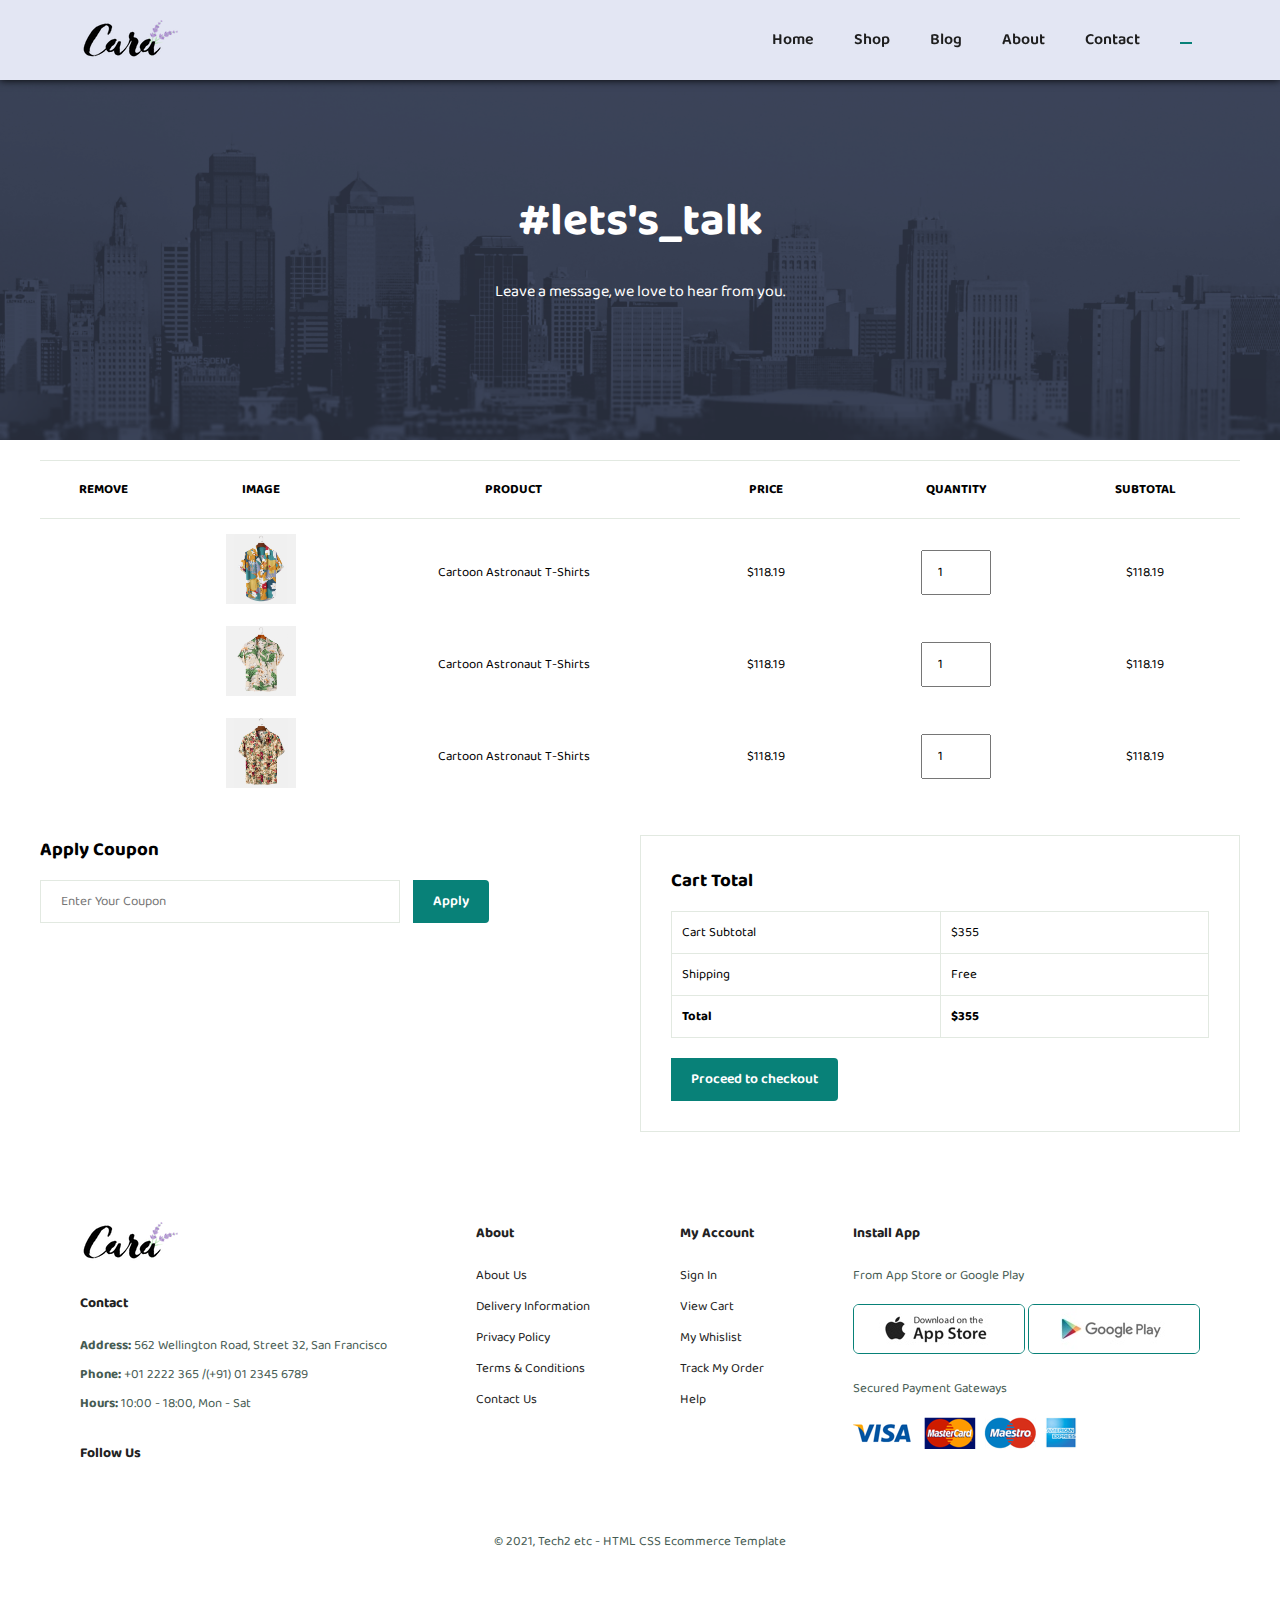
==== cart.html @ 1d51edda "first commit" ====
<!DOCTYPE html>
<html lang="en">

<head>
    <meta charset="UTF-8">
    <meta name="viewport" content="width=device-width, initial-scale=1.0">
    <title>Cara</title>
    <link rel="stylesheet" href="style.css">
    <link rel="stylesheet" href="media.css">
    <link rel="stylesheet" href="https://cdnjs.cloudflare.com/ajax/libs/font-awesome/6.7.1/css/all.min.css"
        integrity="sha512-5Hs3dF2AEPkpNAR7UiOHba+lRSJNeM2ECkwxUIxC1Q/FLycGTbNapWXB4tP889k5T5Ju8fs4b1P5z/iB4nMfSQ=="
        crossorigin="anonymous" referrerpolicy="no-referrer" />
</head>

<body>
    <header>
        <img id="logo" src="Images/logo.png" alt="Cara">
        <div id="navbar">
            <li><a href="index.html">Home</a></li>
            <li><a href="shop.html">Shop</a></li>
            <li><a href="blog.html">Blog</a></li>
            <li><a href="about.html">About</a></li>
            <li><a href="contact.html">Contact</a></li>
            <li id="cart"><a class="active" href="cart.html"><i class="fa-solid fa-cart-shopping"></i></a></li>
            <a href="#" id="close"><i class="fa-solid fa-times"></i></a>
        </div>
        <div id="mobile">
            <li><a href="cart.html"><i class="fa-solid fa-cart-shopping"></i></a></li>
            <i id="bar" class="fa-solid fa-bars"></i>
        </div>
    </header>
    <main id="cart-header">
        <h2>#lets's_talk</h2>
        <p>Leave a message, we love to hear from you.</p>
    </main>
    <section id="cart-details">
        <table width="100%">
            <thead>
                <tr>
                    <td>Remove</td>
                    <td>Image</td>
                    <td>Product</td>
                    <td>Price</td>
                    <td>Quantity</td>
                    <td>Subtotal</td>
                </tr>
            </thead>
            <tbody>
                <tr>
                    <td><a href="#"><i class="fa-solid fa-times-circle"></i></a></td>
                    <td><img src="Images/products/f1.jpg" alt="Images"></td>
                    <td>Cartoon Astronaut T-Shirts</td>
                    <td>$118.19</td>
                    <td><input type="number" value="1"></td>
                    <td>$118.19</td>
                </tr>
                <tr>
                    <td><a href="#"><i class="fa-solid fa-times-circle"></i></a></td>
                    <td><img src="Images/products/f2.jpg" alt="Images"></td>
                    <td>Cartoon Astronaut T-Shirts</td>
                    <td>$118.19</td>
                    <td><input type="number" value="1"></td>
                    <td>$118.19</td>
                </tr>
                <tr>
                    <td><a href="#"><i class="fa-solid fa-times-circle"></i></a></td>
                    <td><img src="Images/products/f3.jpg" alt="Images"></td>
                    <td>Cartoon Astronaut T-Shirts</td>
                    <td>$118.19</td>
                    <td><input type="number" value="1"></td>
                    <td>$118.19</td>
                </tr>
            </tbody>
        </table>
    </section>
    <section id="cart-add">
        <div id="coupon">
            <h3>Apply Coupon</h3>
            <div>
                <input type="text" placeholder="Enter Your Coupon">
                <button>Apply</button>
            </div>
        </div>
        <div id="subtotal">
            <h3>Cart Total</h3>
            <table>
                <tr>
                    <td>Cart Subtotal</td>
                    <td>$355</td>
                </tr>
                <tr>
                    <td>Shipping</td>
                    <td>Free</td>
                </tr>
                <tr>
                    <td><strong>Total</strong></td>
                    <td><strong>$355</strong></td>
                </tr>
            </table>
            <button>Proceed to checkout</button>
        </div>
    </section>
    <footer>
        <div class="col">
            <img class="logo" src="Images/logo.png" alt="logo">
            <h4>Contact</h4>
            <p><strong>Address:</strong> 562 Wellington Road, Street 32, San Francisco</p>
            <p><strong>Phone:</strong> +01 2222 365 /(+91) 01 2345 6789</p>
            <p><strong>Hours:</strong> 10:00 - 18:00, Mon - Sat</p>
            <div class="follow">
                <h4>Follow Us</h4>
                <div class="icon">
                    <i class="fa-brands fa-facebook"></i>
                    <i class="fa-brands fa-twitter"></i>
                    <i class="fa-brands fa-instagram"></i>
                    <i class="fa-brands fa-pinterest"></i>
                    <i class="fa-brands fa-youtube"></i>
                </div>
            </div>
        </div>
        <div class="col">
            <h4>About</h4>
            <a href="#">About Us</a>
            <a href="#">Delivery Information</a>
            <a href="#">Privacy Policy</a>
            <a href="#">Terms & Conditions</a>
            <a href="#">Contact Us</a>
        </div>
        <div class="col">
            <h4>My Account</h4>
            <a href="#">Sign In</a>
            <a href="#">View Cart</a>
            <a href="#">My Whislist</a>
            <a href="#">Track My Order</a>
            <a href="#">Help</a>
        </div>
        <div class="col install">
            <h4>Install App</h4>
            <p>From App Store or Google Play</p>
            <div class="row">
                <img src="Images/pay/app.jpg" alt="App Store">
                <img src="Images/pay/play.jpg" alt="Play Store">
            </div>
            <p>Secured Payment Gateways</p>
            <img src="Images/pay/pay.png" alt="Payment">
        </div>
        <div class="copyright">
            <p>&copy 2021, Tech2 etc - HTML CSS Ecommerce Template</p>
        </div>
    </footer>
    <script src="script.js"></script>
</body>

</html>
---- style.css ----
@import url('https://fonts.googleapis.com/css2?family=Baloo+Bhai+2:wght@400..800&display=swap');

* {
    padding: 0;
    margin: 0;
    box-sizing: border-box;
    font-family: "Baloo Bhai 2", sans-serif;
}

h1 {
    font-size: 50px;
    line-height: 64px;
    color: #222;
}

h2 {
    font-size: 46px;
    line-height: 54px;
    color: #222;
}

h4 {
    font-size: 20px;
    color: #222;
}

h6 {
    font-weight: 700;
    font-size: 12px;
}

p {
    font-size: 16px;
    color: #465b52;
    margin: 15px 0 20px 0;
}

header {
    display: flex;
    justify-content: space-between;
    align-items: center;
    padding: 20px 80px;
    background-color: #e3e6f3;
    box-shadow: 0px 0px 8px black;
    z-index: 999;
    position: sticky;
    top: 0;
    left: 0;
}

#navbar {
    display: flex;
    justify-content: center;
    align-items: center;
}

#navbar li {
    list-style: none;
    padding: 0px 20px;
    position: relative;
}

#navbar li a {
    text-decoration: none;
    font-size: 16px;
    font-weight: 600;
    color: #1e1e1e;
    transition: 0.3 ease;
}

#navbar li a:hover,
#navbar li a.active {
    color: #088178;
}

#navbar li a.active::after,
#navbar li a:hover::after {
    content: "";
    width: 30%;
    height: 2px;
    position: absolute;
    bottom: -4px;
    left: 20px;
    background-color: #088178;
}

#mobile {
    display: none;
    align-items: baseline;
}

main {
    background-image: url(Images/hero4.png);
    height: 90vh;
    background-size: cover;
    background-position: top 25% right 0;
    padding: 0px 80px;
    display: flex;
    flex-direction: column;
    justify-content: center;
    align-items: flex-start;
    gap: 15px;
}

#cart {
    display: block;
}

#close {
    display: none;
}

main h1 {
    color: #088178;
}

main button {
    background-image: url("Images/button.png");
    background-color: transparent;
    color: #088178;
    border: 0;
    padding: 14px 80px 14px 65px;
    background-repeat: no-repeat;
    cursor: pointer;
    font-weight: 700;
    font-size: 15px;
}

#feature-container {
    display: flex;
    justify-content: space-between;
    align-items: center;
    flex-wrap: wrap;
    padding: 40px 80px;
}

.feature {
    width: 180px;
    text-align: center;
    padding: 25px 15px;
    box-shadow: 20px 20px 34px rgba(0, 0, 0, 0.03);
    border: 1px solid #cce7d0;
    border-radius: 4px;
    margin: 15px 0;
}

.feature:hover {
    box-shadow: 10px 10px 54px rgba(70, 62, 221, 0.1);
}

.feature img {
    width: 100%;
    margin-bottom: 10px;
}

.feature span {
    display: inline-block;
    padding: 9px 8px 6px 8px;
    line-height: 1;
    border-radius: 4px;
    color: #088178;
    background-color: #fddde4;
}

.feature:nth-child(2) span {
    background-color: #cdebbc;
}

.feature:nth-child(3) span {
    background-color: #d1e8f2;
}

.feature:nth-child(4) span {
    background-color: #cdd4f8;
}

.feature:nth-child(5) span {
    background-color: #f6dbf6;
}

.feature:nth-child(6) span {
    background-color: #fff2e5;
}

.products {
    text-align: center;
    padding: 20px 40px;
}

.product-container {
    display: flex;
    justify-content: space-between;
    padding-top: 20px;
    flex-wrap: wrap;
}

.product {
    width: 23%;
    min-width: 250px;
    padding: 10px 12px;
    border: 1px solid #cce7d0;
    border-radius: 25px;
    cursor: pointer;
    box-shadow: 20px 20px 30px rgba(0, 0, 0, 0.02);
    margin: 15px 0;
    transition: 0.2s ease;
    position: relative;
}

.product img {
    width: 100%;
    border-radius: 20px;
}

.desc {
    text-align: start;
    padding: 10px 0;
}

.desc span {
    color: #606063;
    font-size: 12px;
}

.desc h5 {
    padding-top: 7px;
    color: #1a1a1a;
    font-size: 14px;
}

.desc i {
    font-size: 12px;
    color: rgb(243, 181, 25);
}

.desc h4 {
    padding-top: 7px;
    font-size: 15px;
    font-weight: 700;
    color: #088178;
}

.fa-cart-plus {
    padding: 10px;
    border-radius: 50px;
    background-color: #e8f6ea;
    color: #088178;
    border: 1px solid #cce7d0;
    position: absolute;
    bottom: 20px;
    right: 10px;
}

#banner {
    margin: 40px 0;
    display: flex;
    flex-direction: column;
    justify-content: center;
    align-items: center;
    text-align: center;
    background-image: url("Images/banner/b2.jpg");
    width: 100%;
    height: 40vh;
    background-size: cover;
    background-position: center;
}

#banner h4 {
    font-size: 16px;
    color: #fff;
}

#banner h2 {
    font-size: 30px;
    color: #fff;
    padding: 10px 0;
}

#banner h2 span {
    color: #ef3636;
}

#banner button {
    font-size: 14px;
    font-weight: 600;
    padding: 15px 25px;
    color: #000;
    background-color: #fff;
    cursor: pointer;
    border: none;
    outline: none;
    transition: 0.2s;
}

#banner button:hover {
    background: #088178;
    color: #fff;
}

#sm-banner {
    padding: 40px 80px;
    display: flex;
    justify-content: space-between;
    flex-wrap: wrap;
}

.banner-box {
    display: flex;
    flex-direction: column;
    justify-content: center;
    align-items: flex-start;
    background-image: url("Images/banner/b17.jpg");
    min-width: 620px;
    height: 50vh;
    background-size: cover;
    background-position: center;
    padding: 30px;
}

.banner-box h4 {
    color: #fff;
    font-size: 20px;
    font-weight: 300;
}

.banner-box h2 {
    color: #fff;
    font-size: 28px;
    font-weight: 800;
}

.banner-box span {
    color: #fff;
    font-size: 14px;
    font-weight: 500;
}

.banner-box button {
    font-size: 13px;
    font-weight: 600;
    padding: 11px 18px;
    color: #fff;
    background-color: transparent;
    cursor: pointer;
    border: 1px solid #fff;
    outline: none;
    transition: 0.2s;
}

.banner-box2 {
    background-image: url("Images/banner/b10.jpg");
}

.banner-box button:hover {
    background: #088178;
    border: 1px solid #088178;
}

#banner3 {
    display: flex;
    justify-content: space-between;
    flex-wrap: wrap;
    padding: 0 80px;
}

#banner3 .banner-box {
    display: flex;
    flex-direction: column;
    justify-content: center;
    align-items: flex-start;
    min-width: 30%;
    height: 30vh;
    background-size: cover;
    background-position: center;
    padding: 20px;
    margin-bottom: 20px;
}

#sm-banner1 {
    background-image: url('Images/banner/b7.jpg');
}

#sm-banner2 {
    background-image: url('Images/banner/b4.jpg');
}

#sm-banner3 {
    background-image: url('Images/banner/b18.jpg');
}

#banner3 h2 {
    color: #fff;
    font-weight: 900;
    font-size: 22px;
}

#banner3 h3 {
    color: #ec544e;
    font-weight: 800;
    font-size: 15px;
}

#newsletter {
    display: flex;
    justify-content: space-between;
    align-items: center;
    flex-wrap: wrap;
    background-image: url('Images/banner/b14.png');
    background-repeat: no-repeat;
    background-position: 20% 30%;
    background-color: #041e42;
    padding: 40px 80px;
    margin: 40px 0;
}

.newstext h4 {
    font-size: 22px;
    font-weight: 700;
    color: #fff;
}

.newstext p {
    font-size: 14px;
    font-weight: 600;
    color: #818ea0;
}

.newstext p span {
    color: #ffbd27;
}

.form {
    display: flex;
    width: 40%;
    align-items: center;
}

.form input {
    height: 40px;
    padding: 0 20px;
    font-size: 14px;
    width: 100%;
    border: 1px solid transparent;
    border-radius: 4px;
    outline: none;
    border-top-right-radius: 0;
    border-bottom-right-radius: 0;
}

.form button {
    font-size: 14px;
    font-weight: 600;
    padding: 8.5px 30px;
    color: #fff;
    background-color: #088178;
    cursor: pointer;
    border: none;
    outline: none;
    border-radius: 4px;
    white-space: nowrap;
    border-top-left-radius: 0;
    border-bottom-left-radius: 0;
    transition: 0.2s;
}

footer {
    padding: 40px 80px;
    display: flex;
    justify-content: space-between;
    flex-wrap: wrap;
}

.col {
    display: flex;
    flex-direction: column;
    align-items: flex-start;
    margin-bottom: 20px;
}

footer .logo {
    margin-bottom: 30px;
}

footer h4 {
    font-size: 14px;
    padding-bottom: 20px;
}

footer p {
    font-size: 13px;
    margin: 0 0 8px 0;
}

footer a {
    font-size: 13px;
    text-decoration: none;
    color: #222;
    margin-bottom: 10px;
}

.follow {
    margin-top: 20px;
}

.follow i {
    color: #465b52;
    padding-right: 4px;
    cursor: pointer;
}

.row img {
    border: 1px solid #088178;
    border-radius: 6px;
}

.install img {
    margin: 10px 0 15px 0;
}

.follow i:hover,
footer a:hover {
    color: #088178;
}

.copyright {
    width: 100%;
    text-align: center;
}

#page-header,
#blog-header,
#about-header,
#contact-header,
#cart-header {
    background-image: url("Images/banner/b1.jpg");
    width: 100%;
    height: 40vh;
    background-size: cover;
    display: flex;
    justify-content: center;
    align-items: center;
    flex-direction: column;
    padding: 14px;
}

#page-header h2,
#blog-header h2,
#about-header h2,
#contact-header h2,
#cart-header h2,
#page-header p,
#blog-header p,
#about-header p,
#contact-header p,
#cart-header p {
    color: #fff;
}

#pagination {
    padding: 20px 40px;
    text-align: center;
}

#pagination a {
    text-decoration: none;
    background-color: #088178;
    padding: 15px 20px;
    border-radius: 4px;
    color: #fff;
    font-weight: 600;
}

#pagination a i {
    font-size: 16px;
    font-weight: 600;
}

#product-details {
    padding: 20px 40px;
    display: flex;
    margin-top: 20px;
}

.single-img {
    width: 40%;
    margin-right: 50px;
}

.multi-img {
    display: flex;
    justify-content: space-between;
}

.small-img-col {
    flex-basis: 24%;
    cursor: pointer;
}

.single-product-details {
    width: 50%;
    padding-top: 30px;
}

.single-product-details h4 {
    padding: 40px 0 20px 0;
}

.single-product-details h2 {
    font-size: 26px;
}

.single-product-details select {
    display: block;
    padding: 5px 10px;
    margin-bottom: 10px;
}

.single-product-details input {
    width: 50px;
    height: 47px;
    padding-left: 10px;
    font-size: 16px;
    margin-right: 10px;
}

.single-product-details button {
    font-size: 13px;
    font-weight: 600;
    padding: 11px 18px;
    color: #fff;
    background-color: #088178;
    cursor: pointer;
    border: 1px solid #fff;
    outline: none;
    transition: 0.2s;
}

.single-product-details input:focus {
    outline: none;
}

.single-product-details span {
    line-height: 5px;
}

#blog-header {
    background-image: url("Images/banner/b19.jpg");
}

#blog {
    padding: 150px 150px 0 150px;
}

.blog-box {
    display: flex;
    align-items: center;
    width: 100%;
    position: relative;
    padding-bottom: 90px;
}

.blog-img {
    width: 50%;
    margin-right: 40px;
}

#blog img {
    width: 100%;
    height: 300px;
    object-fit: cover;
}

.blog-details {
    width: 50%;
}

.blog-details a {
    text-decoration: none;
    font-style: 11px;
    color: #000;
    font-weight: 700;
    position: relative;
    transition: 0.3s;
}

.blog-details a::after {
    content: '';
    width: 50px;
    height: 1px;
    background-color: #000;
    position: absolute;
    top: 12px;
    right: -60px;
}

.blog-details a:hover {
    color: #088178;
}

.blog-details a:hover::after {
    background-color: #088178;
}

.blog-box h1 {
    position: absolute;
    top: -45px;
    left: 0;
    font-size: 70px;
    font-weight: 700;
    color: #c9cbce;
    z-index: -10;
}

#about-header {
    background-image: url("Images/about/banner.png");
}

#about-head {
    padding: 40px;
    display: flex;
    align-items: center;
}

#about-head img {
    width: 50%;
    height: auto;

}

#about-head div {
    padding-left: 40px;
}

#about-app {
    text-align: center;
    padding: 20px 40px;
}

.video video {
    width: 70%;
    height: 100%;
    margin: 30px auto 0 auto;
    border-radius: 20px;
}

#contact-details {
    padding: 40px;
    display: flex;
    justify-content: space-between;
    align-items: center;
}

.details {
    width: 40%;
}

.details span,
#form-details form span {
    font-size: 12px;
}

.details h2,
#form-details form h2 {
    font-size: 26px;
    line-height: 35px;
    padding: 20px 0;
}

.details h3 {
    font-size: 16px;
    padding-bottom: 15px;
}

.details li {
    list-style: none;
    display: flex;
    align-items: baseline;
    padding: 10px 0;
}

.details li i {
    font-size: 14px;
    padding-right: 22px;
}

.details li p {
    margin: 0;
    font-size: 14px;
}

.map {
    width: 55%;
    height: 400px;
}

.map iframe {
    width: 100%;
    height: 100%;
}

#form-details {
    display: flex;
    justify-content: space-between;
    margin: 30px;
    padding: 80px;
    border: 1px solid #e1e1e1;
}

#form-details form {
    width: 65%;
    display: flex;
    flex-direction: column;
    align-items: flex-start;
}

#form-details form input,
#form-details form textarea {
    width: 100%;
    padding: 12px 15px;
    outline: none;
    margin-bottom: 20px;
    border: 1px solid #e1e1e1;
}

#form-details form button {
    font-size: 14px;
    font-weight: 600;
    padding: 10px 20px;
    color: #fff;
    background-color: #088178;
    cursor: pointer;
    border: none;
    outline: none;
    border-radius: 4px;
    white-space: nowrap;
    border-top-left-radius: 0;
    border-bottom-left-radius: 0;
    transition: 0.2s;
}

.people div {
    padding-bottom: 25px;
    display: flex;
    align-items: flex-start;
}

.people div img {
    width: 65px;
    height: 65px;
    margin-right: 15px;
    object-fit: cover;
}

.people div p {
    margin: 0;
    font-size: 13px;
    line-height: 25px;
}

.people div p span {
    display: block;
    font-size: 16px;
    color: #000;
    font-weight: 600;
}

#cart-header {
    background-image: url("Images/about/banner.png");
}

#cart-details {
    padding: 20px 40px;
    overflow-x: auto;
}

#cart-details table {
    width: 100%;
    border-collapse: collapse;
    table-layout: fixed;
    white-space: nowrap;
}

#cart-details table img {
    width: 70px;
}

#cart-details table td:nth-child(1) {
    width: 100px;
    text-align: center
}

#cart-details table td:nth-child(2) {
    width: 150px;
    text-align: center
}

#cart-details table td:nth-child(3) {
    width: 250px;
    text-align: center
}

#cart-details table td:nth-child(4),
#cart-details table td:nth-child(5),
#cart-details table td:nth-child(6) {
    width: 150px;
    text-align: center
}

#cart-details table td:nth-child(5) input {
    width: 70px;
    padding: 10px 5px 10px 15px;
}

#cart-details table thead {
    border: 1px solid #e2e9e1;
    border-left: none;
    border-right: none;
}

#cart-details table thead td {
    font-weight: 700;
    text-transform: uppercase;
    font-size: 13px;
    padding: 18px 0;
}

#cart-details table tbody tr td {
    padding-top: 15px;
}

#cart-details table tbody td {
    font-size: 13px;
}

#cart-add {
    padding: 20px 40px;
    display: flex;
    flex-wrap: wrap;
    justify-content: space-between;
}

#coupon {
    width: 50%;
    margin-bottom: 30px;
}

#coupon h3,
#subtotal h3 {
    padding-bottom: 15px;
}

#coupon input {
    padding: 10px 20px;
    outline: none;
    width: 60%;
    margin-right: 10px;
    border: 1px solid #e2e9e1;
}

#coupon button ,#subtotal button{
    font-size: 14px;
    font-weight: 600;
    padding: 10px 20px;
    color: #fff;
    background-color: #088178;
    cursor: pointer;
    border: none;
    outline: none;
    border-radius: 4px;
    white-space: nowrap;
    border-top-left-radius: 0;
    border-bottom-left-radius: 0;
    transition: 0.2s;
}

#subtotal {
    width: 50%;
    margin-bottom: 30px;
    border: 1px solid #e2e9e1;
    padding: 30px;
}

#subtotal table {
    border-collapse: collapse;
    width: 100%;
    margin-bottom: 20px;
}

#subtotal table td {
    width: 50%;
    border: 1px solid #e2e9e1;
    padding: 10px;
    font-size: 13px;
}
---- media.css ----
@media(max-width:799px) {
    #navbar {
        display: flex;
        justify-content: flex-start;
        align-items: flex-start;
        flex-direction: column;
        position: fixed;
        top: 0;
        height: 100vh;
        width: 300px;
        background-color: #e3e5f3;
        box-shadow: 0 40px 60px rgba(0, 0, 0, 0.1);
        padding: 80px 0 0 10px;
        transition: 0.3s ease-in-out;
    }

    #navbar li {
        margin-bottom: 25px;
    }

    #mobile {
        display: flex;
    }

    #mobile li {
        list-style: none;
        color: black;
    }

    #mobile i {
        color: #1a1a1a;
        font-size: 20px;
        padding-left: 20px;
    }

    #close {
        display: block;
        color: #222;
        font-size: 24px;
        position: absolute;
        top: 30px;
        left: 30px;
    }

    #cart {
        display: none;
    }

    h1 {
        font-size: 42px;
    }

    h2 {
        font-size: 38px;
    }

    main {
        height: 70vh;
        padding: 0px 25px;
        background-position: top 30% right 30%;

    }

    #feature-container {
        justify-content: center;
        padding: 40px;
    }

    .feature {
        margin: 15px;
    }

    .product-container {
        justify-content: center;
    }

    .product {
        margin: 15px;
    }

    #banner {
        height: 30vh;
    }

    #sm-banner {
        padding: 40px;
    }

    .banner-box {
        min-width: 100%;
        height: 30vh;
    }

    .banner-box2 {
        margin-top: 20px;
    }

    #banner3 {
        padding: 0 40px;
    }

    #banner3 .banner-box {
        width: 28%;
        padding: 15px;
    }

    .form {
        width: 70%;
    }

    .form button {
        padding: 11.5px 15px;
    }

    #banner button {
        padding: 10px 20px;
    }

    #newsletter {
        padding: 40px;
    }

    footer {
        padding: 40px;
    }

    #product-details{
        flex-direction: column;
    }

    .single-img{
        width: 100%;
        margin-right: 0;
    }

    .single-product-details{
        width: 100%;
    }

    #blog{
        padding: 100px 20px 0 20px;
    }

    .blog-box{
        flex-direction: column;
        align-items: flex-start;
    }

    .blog-img{
        width: 100%;
        margin-bottom: 30px;
    }

    .blog-details{
        width: 100%;
    }

    .blog-box h1{
        top: -25px;
    }

    #about-head{
        flex-direction: column;
    }

    #about-head img{
        width: 100%;
        margin-bottom: 20px;
    }

    #about-head div{
        padding-left: 0;
    }

    .video video{
        width: 100%;
    }

    #form-details{
        padding: 40px;
    }

    #form-details form{
        width: 50%;
    }
}

@media(max-width:477px) {
    header {
        padding: 10px 30px;
    }

    #navbar {
        width: 200px;
    }

    main {
        padding: 0px 20px;
        background-position: 55%;
    }

    h1 {
        font-size: 38px;
        line-height: 20px;
    }

    h2 {
        font-size: 32px;
        line-height: 25px;
    }

    #feature-container {
        padding: 30px 20px;
    }

    .feature {
        width: 155px;
        margin: 0 0 15px 0;
    }

    .products {
        padding: 20px;
    }

    .product {
        width: 100%;
    }

    #banner {
        margin: 20px 0;
    }

    #banner h2 {
        line-height: 25px;
        font-size: 24px;
    }

    #banner button {
        padding: 5px 15px;
    }

    #sm-banner {
        padding: 20px;
    }

    .banner-box {
        height: 40vh;
    }

    .banner-box2 {
        margin-top: 20px;
    }

    #banner3 {
        padding: 0 20px;
    }

    #banner3 .banner-box {
        width: 100%;
    }

    #newsletter {
        padding: 30px 20px;
    }

    .form {
        width: 100%;
    }

    footer {
        padding: 30px 20px;
    }

    .copyright {
        text-align: start;
    }

    #about-app h1{
        font-size: 24px;
    }

    #contact-details{
        flex-direction: column;
    }

    .details{
        width: 100%;
        margin-bottom: 30px;
    }

    .map{
        width: 100%;
    }

    #form-details{
        margin: 10px;
        padding: 30px 10px;
        flex-wrap: wrap;
    }

    #form-details form{
        width: 100%;
        margin-bottom: 30px;
    }

    #cart-add{
        flex-direction: column;
    }

    #coupon,#subtotal{
        width: 100%;
    }
}
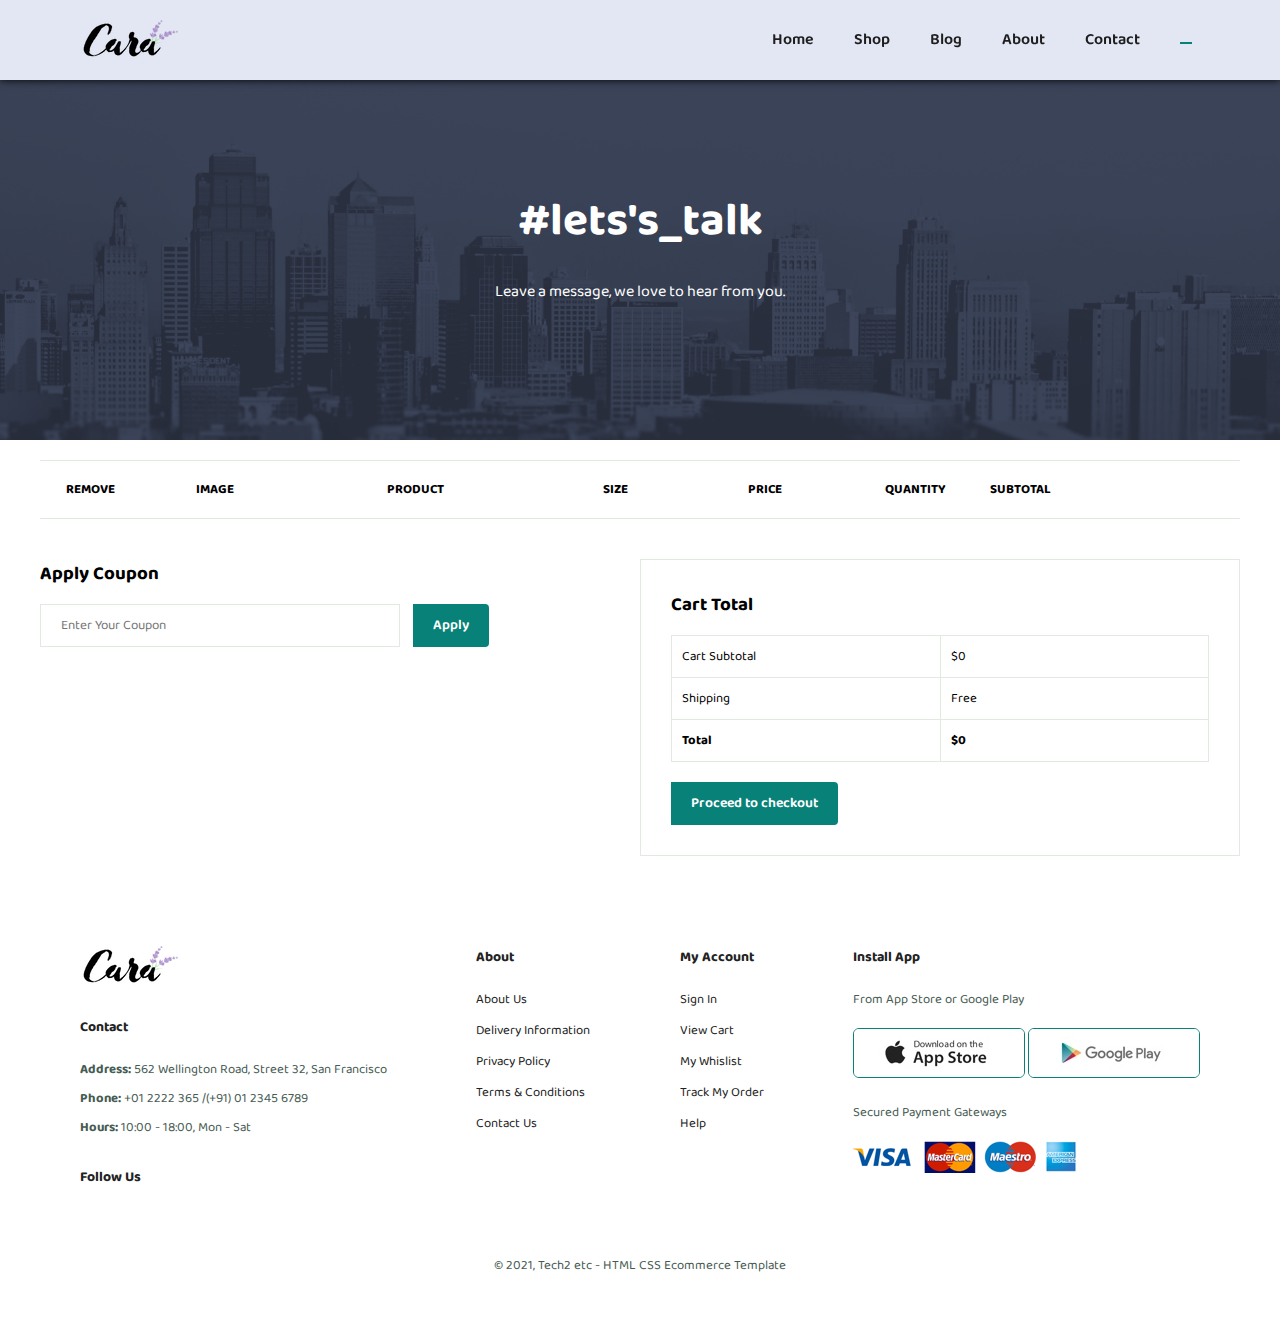
==== commit 71e3b46c: "added add to cart feature" ====
--- a/cart.html
+++ b/cart.html
@@ -40,37 +40,13 @@
                     <td>Remove</td>
                     <td>Image</td>
                     <td>Product</td>
+                    <td>Size</td>
                     <td>Price</td>
                     <td>Quantity</td>
                     <td>Subtotal</td>
                 </tr>
             </thead>
-            <tbody>
-                <tr>
-                    <td><a href="#"><i class="fa-solid fa-times-circle"></i></a></td>
-                    <td><img src="Images/products/f1.jpg" alt="Images"></td>
-                    <td>Cartoon Astronaut T-Shirts</td>
-                    <td>$118.19</td>
-                    <td><input type="number" value="1"></td>
-                    <td>$118.19</td>
-                </tr>
-                <tr>
-                    <td><a href="#"><i class="fa-solid fa-times-circle"></i></a></td>
-                    <td><img src="Images/products/f2.jpg" alt="Images"></td>
-                    <td>Cartoon Astronaut T-Shirts</td>
-                    <td>$118.19</td>
-                    <td><input type="number" value="1"></td>
-                    <td>$118.19</td>
-                </tr>
-                <tr>
-                    <td><a href="#"><i class="fa-solid fa-times-circle"></i></a></td>
-                    <td><img src="Images/products/f3.jpg" alt="Images"></td>
-                    <td>Cartoon Astronaut T-Shirts</td>
-                    <td>$118.19</td>
-                    <td><input type="number" value="1"></td>
-                    <td>$118.19</td>
-                </tr>
-            </tbody>
+            <tbody></tbody>
         </table>
     </section>
     <section id="cart-add">
@@ -86,7 +62,7 @@
             <table>
                 <tr>
                     <td>Cart Subtotal</td>
-                    <td>$355</td>
+                    <td id="subtotal-amount">$355</td>
                 </tr>
                 <tr>
                     <td>Shipping</td>
@@ -94,7 +70,7 @@
                 </tr>
                 <tr>
                     <td><strong>Total</strong></td>
-                    <td><strong>$355</strong></td>
+                    <td><strong id="total">$355</strong></td>
                 </tr>
             </table>
             <button>Proceed to checkout</button>
--- a/style.css
+++ b/style.css
@@ -991,4 +991,9 @@
     border: 1px solid #e2e9e1;
     padding: 10px;
     font-size: 13px;
-}+}
+
+.quantity-input {
+    width: 50px;
+    text-align: center;
+}
